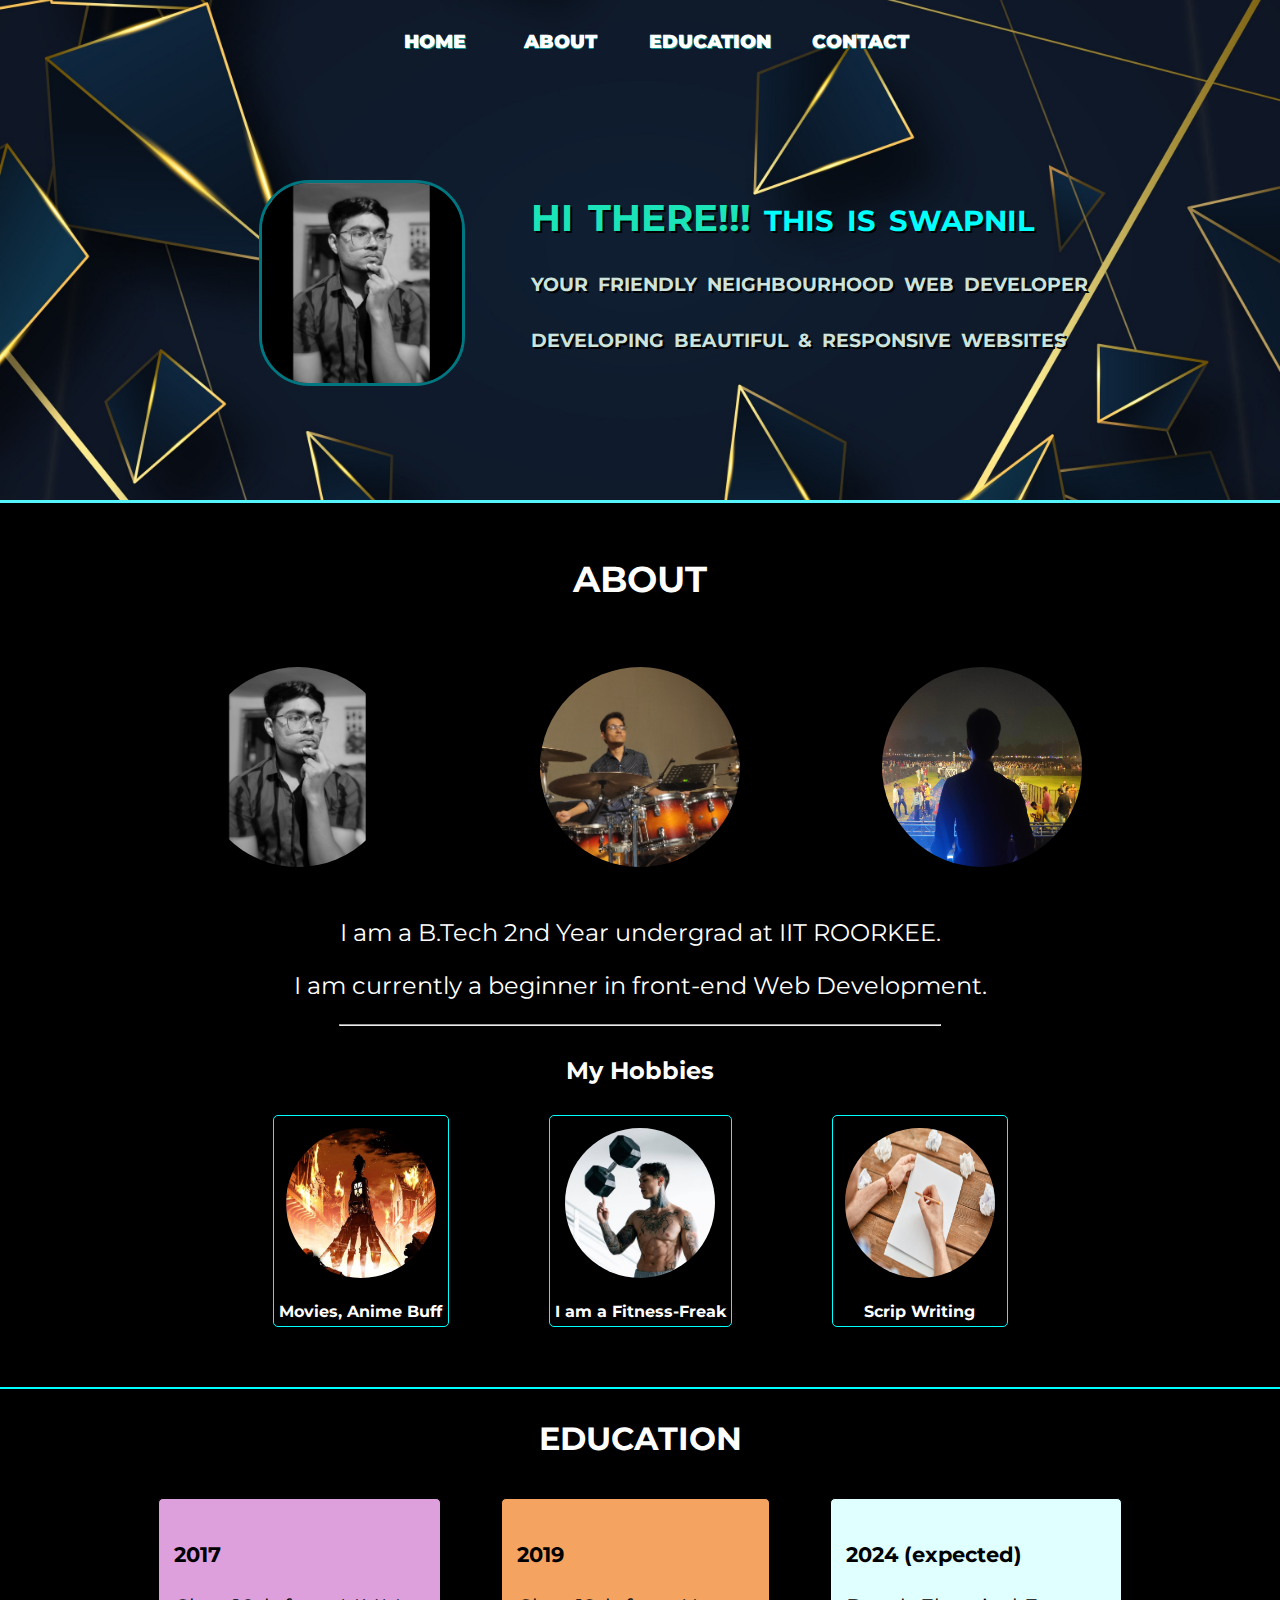
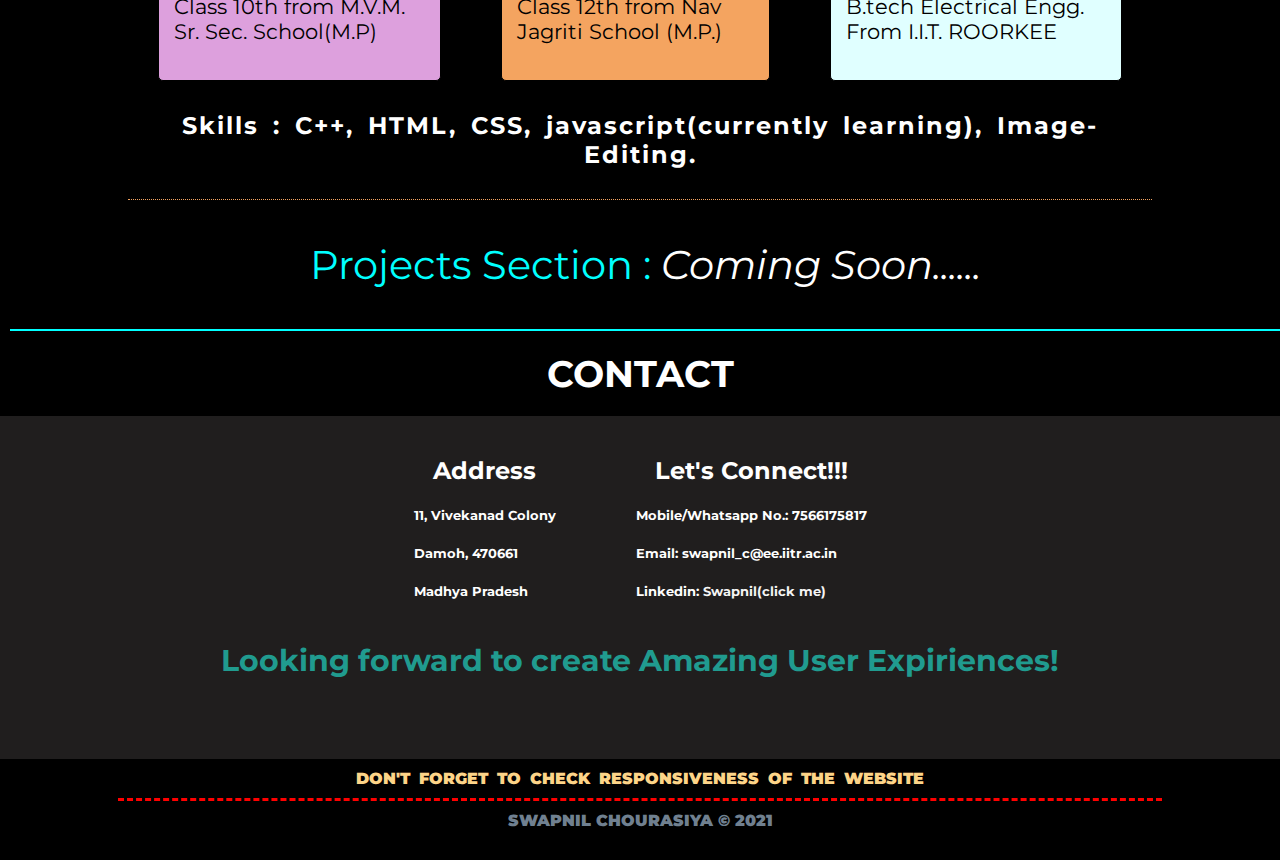
==== index.html @ 42c1636b "Rename Index.html to index.html" ====
<!DOCTYPE html>
<html lang="en">

<head>
    <meta charset="UTF-8">
    <meta http-equiv="X-UA-Compatible" content="IE=edge">
    <meta name="viewport" content="width=device-width, initial-scale=1.0">
    <title>Swapnil Chourasiya | Portfolio</title>
    <link rel="preconnect" href="https://fonts.googleapis.com">
    <link rel="preconnect" href="https://fonts.gstatic.com" crossorigin>
    <link href="https://fonts.googleapis.com/css2?family=Montserrat:ital@1&display=swap" rel="stylesheet">
    <link rel="stylesheet" href="Portfolio.css">
</head>

<body>
    <header>
        <div id="main-header">
            <div class="navbar">
                <ul class="list-items">
                    <li><a href="#home">Home</a></li>
                    <li><a href="#about">About</a></li>
                    <li><a href="#education">Education</a></li>
                    <li><a href="#contact">Contact</a></li>
                </ul>
            </div>
            <div class="hero" id="home">
                <div class="hero-img">
                    <img class="mainpic" src="./Images/img1.jpg" alt="mainPhoto">
                </div>
                <div class="hero-heading">
                    <h3><span>Hi there!!!</span> This is Swapnil</h3>
                    <h5>Your Friendly neighbourhood Web Developer</h5>
                    <h5>Developing Beautiful & Responsive Websites</h5>
                </div>
            </div>
        </div>
    </header>
    <section id="about">
        <h1>ABOUT</h1>
        <div class="about-images">
            <div class="imges1">
                <img src="./Images/img1.jpg" alt="img1">
            </div>
            <div class="img2">
                <img src="./Images/img2.jpg" alt="img2">
            </div>
            <div class="imges3">
                <img src="./Images/img3.jpg" alt="img3">
            </div>
        </div>
        <div>
            <P>I am a B.Tech 2nd Year undergrad at <span>IIT ROORKEE</span>.</P>
            <p>I am currently a beginner in front-end Web Development.</p>
            <hr>
            <h4>My Hobbies</h4>
            <div class="hobbies">
                <div class="boxes">
                    <img src="./Images/animebuff.jpg" alt="animeimg">
                    <h6>Movies, Anime Buff</h6>
                </div>
                <div class="boxes">
                    <img src="./Images/fitnessbuff.jpg" alt="fitnessimg">
                    <h6>I am a <span>Fitness-Freak</span></h6>
                </div>
                <div class="boxes"> 
                    <img src="./Images/scriptfreak.jpg" alt="scriptimg">
                    <h6>Scrip Writing</h6>
                </div>
            </div>
        </div>
    </section>
    <section id="education">

        <h1>EDUCATION</h1>

        <div class="eduprofile">
            <div class="box1">
                <h4>2017</h4>
                <p>Class 10th from M.V.M. Sr. Sec. School(M.P)</p>
            </div>
            <div class="box2">
                <h4>2019</h4>
                <p>Class 12th from Nav Jagriti School (M.P.)</p>
            </div>
            <div class="box3">
                <h4>2024 (expected)</h4>
                <p>B.tech Electrical Engg. From I.I.T. ROORKEE</p>
            </div>
        </div>
        <h2>Skills : C++, HTML, CSS, javascript(currently learning), Image-Editing.</h2>
    </section>
    <section class="minisection">
        <p><span>Projects Section : </span><em>Coming Soon......</em></p>
    </section>

    <section id="contact">
        <h1>CONTACT</h1>
        <div class="allcontact">
            <div class="contact-address">
                <h2>Address</h2>
                <h5>11, Vivekanad Colony</h5>
                <h5>Damoh, 470661</h5>
                <h5>Madhya Pradesh</h5>
            </div>
            <div class="contact-details">
                <h2>Let's Connect!!!</h2>
                <h5>Mobile/Whatsapp No.: 7566175817</h5>
                <h5>Email: swapnil_c@ee.iitr.ac.in</h5>
                <h5>Linkedin: <a href="https://www.linkedin.com/in/swapnil-chourasiya-377103212" target="_blank">Swapnil(click me)</a></h5>
            </div>
        </div>
        <h1 class="ending-quote">Looking forward to create Amazing User Expiriences!</h1>
    </section>
    <footer class="footer-2">Don't Forget To Check Responsiveness Of The Website</footer>
    <footer>Swapnil Chourasiya &copy; 2021</footer>
</body>

</html>
---- Portfolio.css ----
body {
  margin: 0;
  padding: 0;
  -webkit-box-sizing: border-box;
          box-sizing: border-box;
  font-family: 'Montserrat', sans-serif;
  color: white;
  background-color: black;
}

html {
  scroll-behavior: smooth;
}

li {
  list-style: none;
}

img:hover {
  -webkit-transition-duration: 0.15s;
          transition-duration: 0.15s;
  -webkit-transform-style: ease-in-out;
          transform-style: ease-in-out;
  -webkit-transform: scale(1.05);
          transform: scale(1.05);
}

.navbar {
  width: 80%;
  margin: auto;
  padding: 10px 30px;
  height: 70px;
}

.navbar .list-items {
  font-weight: bold;
  text-transform: uppercase;
  display: -ms-grid;
  display: grid;
  font-size: 1.2em;
  -ms-grid-columns: 100px 150px 150px 150px;
      grid-template-columns: 100px 150px 150px 150px;
  -webkit-box-pack: center;
      -ms-flex-pack: center;
          justify-content: center;
  text-align: center;
}

.navbar a {
  -webkit-transition-property: all;
  transition-property: all;
  -webkit-transition-duration: 0.2s;
          transition-duration: 0.2s;
  text-decoration: none;
  font-weight: 900;
  color: white;
  text-shadow: 0.5px 0.5px #0f8f8f;
}

.navbar a:hover {
  color: #c7bdbd;
  cursor: pointer;
  font-size: 1.25em;
}

#main-header {
  background: url(./Images/bg3.jpg) no-repeat center center/cover;
  overflow: hidden;
  height: 500px;
  width: 100vw;
  z-index: -2;
  border-bottom: 3px solid #54f4fa;
}

.hero {
  position: relative;
  display: -webkit-box;
  display: -ms-flexbox;
  display: flex;
  -webkit-box-pack: center;
      -ms-flex-pack: center;
          justify-content: center;
  margin-top: 90px;
}

.hero .mainpic {
  margin: 0px 36px;
  width: 200px;
  height: 200px;
  border: 3px solid #007780;
  border-radius: 50px;
}

.hero div {
  text-transform: uppercase;
  word-spacing: 5px;
  text-shadow: 2px 2px black;
  margin-left: 30px;
}

.hero h3 {
  font-size: 1.8em;
  font-weight: bold;
  color: cyan;
  margin-top: 15px;
  margin-bottom: 5px;
}

.hero h3 span {
  font-size: 1.3em;
  color: #1be4b8;
}

.hero h5 {
  font-size: 1.2em;
  color: #cce2dd;
  margin-bottom: 7px;
}

.hero p {
  font-size: 1.2em;
  color: #cce2dd;
}

#about {
  padding: 30px;
  padding-bottom: 60px;
  background-color: black;
  text-align: center;
  position: relative;
  display: -webkit-box;
  display: -ms-flexbox;
  display: flex;
  -webkit-box-orient: vertical;
  -webkit-box-direction: normal;
      -ms-flex-direction: column;
          flex-direction: column;
  font-size: 1.5em;
  border-bottom: 2px solid cyan;
}

#about hr {
  margin-top: 10px;
  width: 600px;
}

#about h1 {
  margin-bottom: 45px;
  font-size: 1.5em;
  font-weight: 670;
}

#about .about-images {
  display: -webkit-box;
  display: -ms-flexbox;
  display: flex;
  -webkit-box-pack: center;
      -ms-flex-pack: center;
          justify-content: center;
}

#about .about-images img {
  width: 200px;
  height: 200px;
  margin: 20px 70px;
  border: 1px solid black;
  border-radius: 100%;
}

#about h4 {
  margin: 30px 0px;
}

#about .hobbies {
  display: -webkit-box;
  display: -ms-flexbox;
  display: flex;
  -webkit-box-pack: center;
      -ms-flex-pack: center;
          justify-content: center;
}

#about .hobbies div {
  border: 1px solid cyan;
  border-radius: 5px;
  display: inline-block;
  margin: 0px 50px;
  text-align: center;
}

#about .hobbies div h6 {
  font-weight: bold;
  margin: 5px;
}

#about .hobbies img {
  border: 2px solid black;
  border-radius: 60%;
  width: 150px;
  height: 150px;
  margin: 10px;
}

#education {
  background-color: black;
  width: 80%;
  margin: auto;
  padding-bottom: 10px;
  border-bottom: 0.5px dotted sandybrown;
}

#education h1 {
  text-align: center;
  margin: 30px;
  font-size: 2em;
}

#education .eduprofile {
  display: -webkit-box;
  display: -ms-flexbox;
  display: flex;
  -webkit-box-pack: center;
      -ms-flex-pack: center;
          justify-content: center;
}

#education .eduprofile div {
  font-size: 1.3em;
  border: 1px solid black;
  border-radius: 5px;
  margin: 10px 30px;
}

#education .eduprofile .box1 {
  padding: 15px;
  background-color: plum;
  color: black;
}

#education .eduprofile .box1:hover {
  -webkit-transform: scale(1.037);
          transform: scale(1.037);
  -webkit-transition-duration: 0.17s;
          transition-duration: 0.17s;
}

#education .eduprofile .box2 {
  padding: 15px;
  background-color: sandybrown;
  color: black;
}

#education .eduprofile .box2:hover {
  -webkit-transform: scale(1.037);
          transform: scale(1.037);
  -webkit-transition-duration: 0.17s;
          transition-duration: 0.17s;
}

#education .eduprofile .box3 {
  padding: 15px;
  background-color: lightcyan;
  color: black;
}

#education .eduprofile .box3:hover {
  -webkit-transform: scale(1.037);
          transform: scale(1.037);
  -webkit-transition-duration: 0.17s;
          transition-duration: 0.17s;
}

#education h2 {
  text-align: center;
  word-spacing: 5px;
  letter-spacing: 2px;
}

.minisection {
  margin: 20px 0px 0px 10px;
  text-align: center;
  font-size: 2.5em;
  border-bottom: 2px solid cyan;
}

.minisection span {
  color: cyan;
}

#contact {
  text-align: center;
  background-color: #201e1e;
  padding-bottom: 30px;
}

#contact h1 {
  margin: 20px 0px;
  padding-bottom: 20px;
  text-align: center;
  background-color: black;
  font-size: 2.3em;
}

#contact .allcontact {
  margin-top: 20px;
  display: -webkit-box;
  display: -ms-flexbox;
  display: flex;
  -webkit-box-pack: center;
      -ms-flex-pack: center;
          justify-content: center;
}

#contact .contact-address {
  padding-right: 40px;
}

#contact .contact-details {
  padding-left: 40px;
}

#contact h5 {
  text-align: left;
}

#contact h5 a {
  -webkit-transition-duration: 0.2s;
          transition-duration: 0.2s;
  text-decoration: none;
  color: whitesmoke;
}

#contact h5 a:hover {
  color: burlywood;
  -webkit-transform: scale(1);
          transform: scale(1);
}

#contact .ending-quote {
  text-align: center;
  font-size: 1.9em;
  font-weight: bold;
  background-color: #201e1e;
  color: #209b8f;
  padding-bottom: 30px;
}

.footer-2 {
  padding: 10px;
  border-bottom: 3px dashed red;
  width: 80%;
  margin: auto;
  word-spacing: 4px;
  color: #fdd488;
  font-size: 1em;
  font-weight: 600px;
}

footer {
  margin: 10px 0px 30px 0px;
  text-align: center;
  text-transform: uppercase;
  color: slategrey;
  font-weight: 900;
}

@media only screen and (max-width: 1150px) {
  img {
    height: 100px;
    width: 100px;
  }
  .navbar {
    width: 500px;
    margin: auto;
  }
  .hero {
    font-size: 0.8em;
    -webkit-box-sizing: border-box;
            box-sizing: border-box;
    margin: auto;
    -webkit-box-orient: vertical;
    -webkit-box-direction: normal;
        -ms-flex-direction: column;
            flex-direction: column;
    -webkit-box-align: center;
        -ms-flex-align: center;
            align-items: center;
  }
  #about .about-images .imges1, #about .about-images .imges3 {
    display: none;
  }
  #about .about-images .img2 img {
    border: 2px solid cyan;
    border-radius: 20px;
    padding: 20px;
  }
  #about .hobbies {
    -webkit-box-orient: vertical;
    -webkit-box-direction: normal;
        -ms-flex-direction: column;
            flex-direction: column;
    -webkit-box-align: center;
        -ms-flex-align: center;
            align-items: center;
  }
  #about .hobbies div {
    width: 50%;
    padding: 20px;
    border: none;
  }
  #education {
    width: 100%;
    border-bottom: 2px solid cyan;
  }
  .eduprofile {
    -webkit-box-orient: vertical;
    -webkit-box-direction: normal;
        -ms-flex-direction: column;
            flex-direction: column;
  }
  .minisection {
    display: none;
  }
  #contact .allcontact {
    -webkit-box-orient: vertical;
    -webkit-box-direction: normal;
        -ms-flex-direction: column;
            flex-direction: column;
    -webkit-box-align: center;
        -ms-flex-align: center;
            align-items: center;
  }
  #contact h2 {
    text-align: left;
  }
  #contact .ending-quote {
    font-size: 1.1em;
    margin: none;
  }
  .contact-details {
    padding: none;
    margin: 0;
    text-align: center;
  }
  .contact-address {
    padding: none;
    text-align: center;
  }
}

@media only screen and (max-width: 600px) {
  hr {
    display: none;
  }
  #main-header {
    height: 350px;
  }
  #main-header .navbar ul li {
    font-size: 0.6em;
  }
  #main-header .list-items {
    -ms-grid-columns: 35px 35px 70px 35px;
        grid-template-columns: 35px 35px 70px 35px;
    grid-gap: 20px;
    width: 200px;
  }
  #main-header .mainpic {
    display: none;
  }
  #main-header .hero {
    text-align: center;
  }
  #main-header .hero div {
    margin: 0;
  }
  #main-header .hero span {
    display: block;
  }
  #about .about-images .imges1 {
    display: inline;
    border-radius: 20px;
  }
  #about .about-images .imges1 img {
    border: 2px solid cyan;
    border-radius: 30px;
    padding: 20px 0px;
  }
  #about .about-images .img2, #about .about-images .imges3 {
    display: none;
  }
  #education h2 {
    padding: 10px;
    font-size: 1em;
  }
}
/*# sourceMappingURL=Portfolio.css.map */
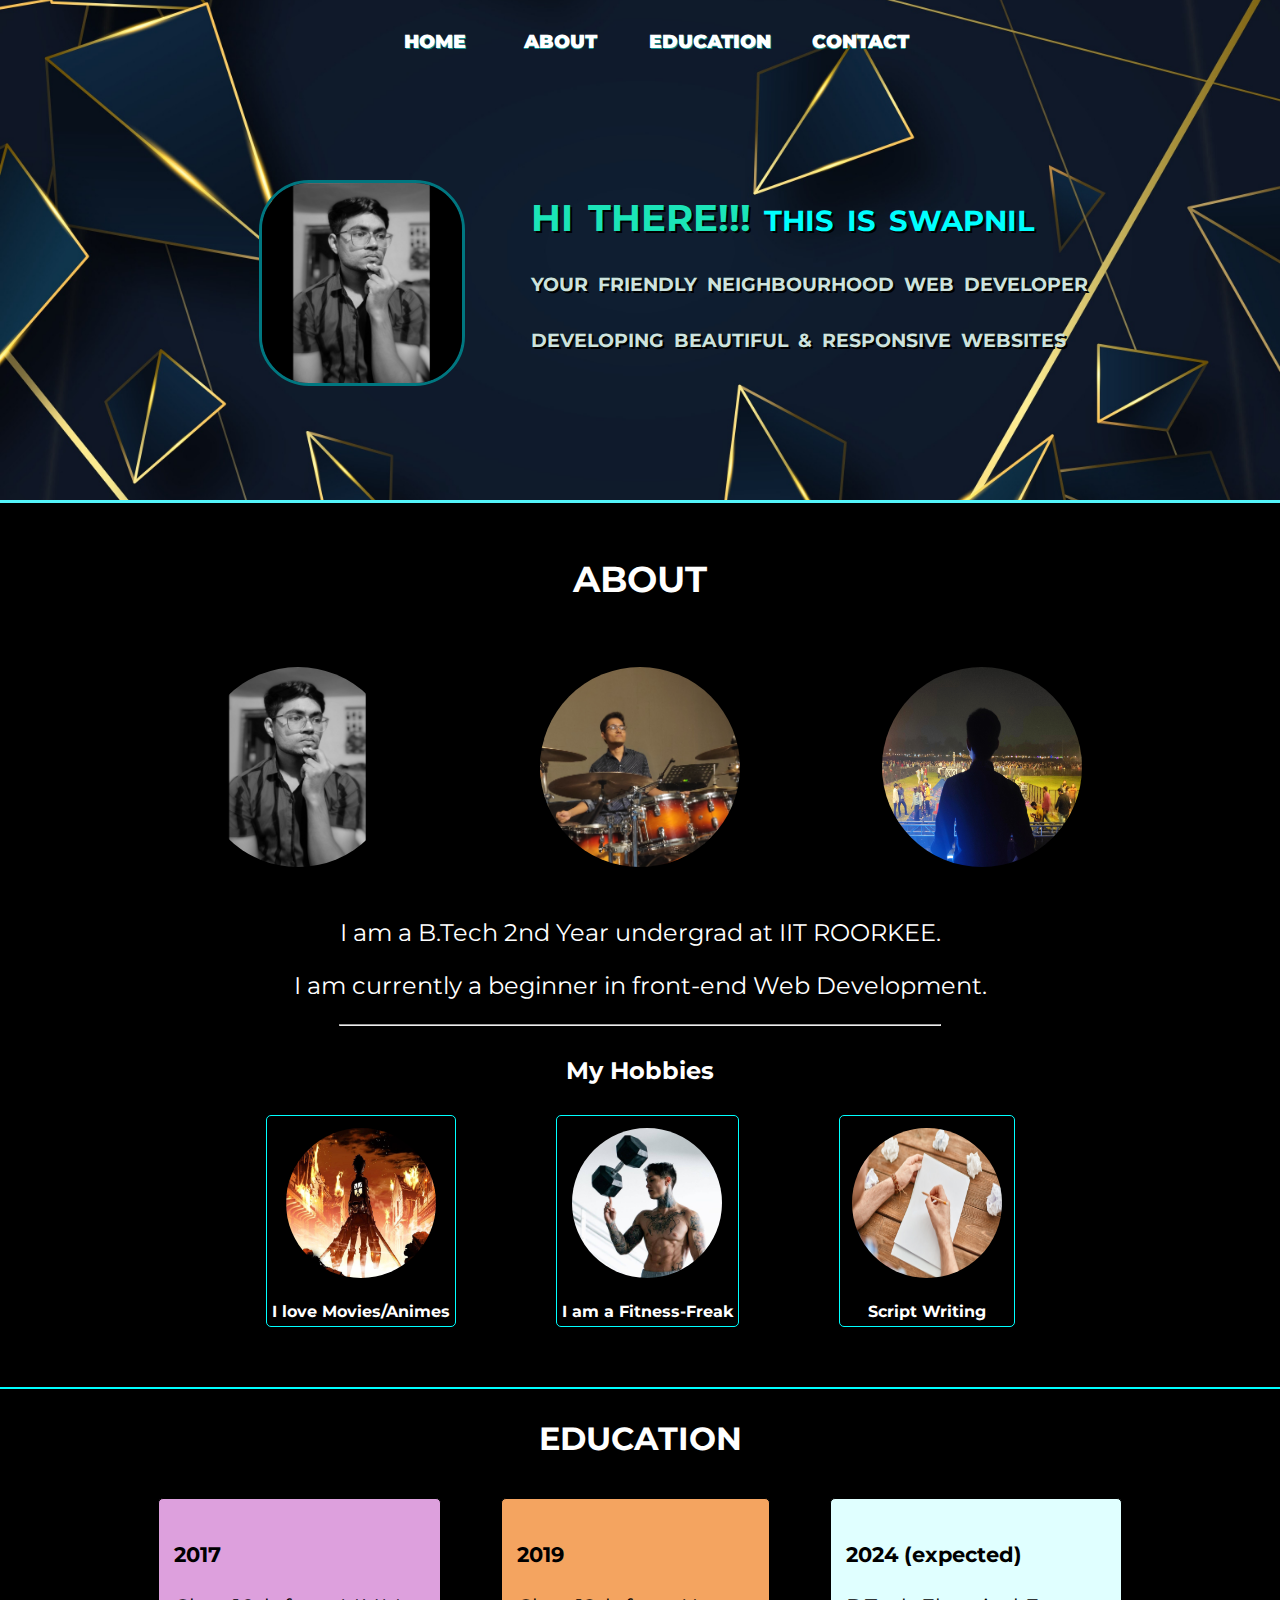
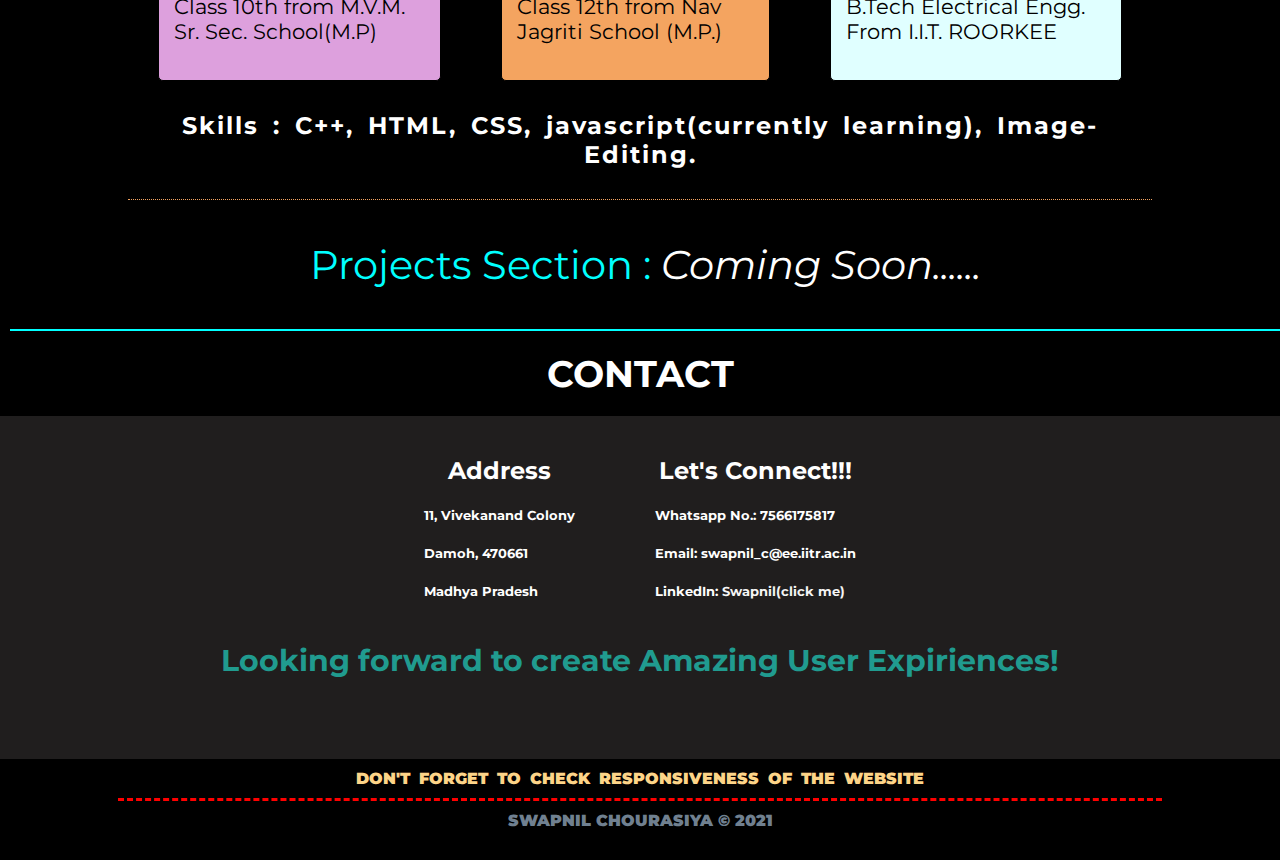
==== commit e93bc55a: "Update index.html" ====
--- a/index.html
+++ b/index.html
@@ -56,7 +56,7 @@
             <div class="hobbies">
                 <div class="boxes">
                     <img src="./Images/animebuff.jpg" alt="animeimg">
-                    <h6>Movies, Anime Buff</h6>
+                    <h6>I love Movies/Animes </h6>
                 </div>
                 <div class="boxes">
                     <img src="./Images/fitnessbuff.jpg" alt="fitnessimg">
@@ -64,7 +64,7 @@
                 </div>
                 <div class="boxes"> 
                     <img src="./Images/scriptfreak.jpg" alt="scriptimg">
-                    <h6>Scrip Writing</h6>
+                    <h6>Script Writing</h6>
                 </div>
             </div>
         </div>
@@ -84,7 +84,7 @@
             </div>
             <div class="box3">
                 <h4>2024 (expected)</h4>
-                <p>B.tech Electrical Engg. From I.I.T. ROORKEE</p>
+                <p>B.Tech Electrical Engg. From I.I.T. ROORKEE</p>
             </div>
         </div>
         <h2>Skills : C++, HTML, CSS, javascript(currently learning), Image-Editing.</h2>
@@ -98,15 +98,15 @@
         <div class="allcontact">
             <div class="contact-address">
                 <h2>Address</h2>
-                <h5>11, Vivekanad Colony</h5>
+                <h5>11, Vivekanand Colony</h5>
                 <h5>Damoh, 470661</h5>
                 <h5>Madhya Pradesh</h5>
             </div>
             <div class="contact-details">
                 <h2>Let's Connect!!!</h2>
-                <h5>Mobile/Whatsapp No.: 7566175817</h5>
+                <h5>Whatsapp No.: 7566175817</h5>
                 <h5>Email: swapnil_c@ee.iitr.ac.in</h5>
-                <h5>Linkedin: <a href="https://www.linkedin.com/in/swapnil-chourasiya-377103212" target="_blank">Swapnil(click me)</a></h5>
+                <h5>LinkedIn: <a href="https://www.linkedin.com/in/swapnil-chourasiya-377103212" target="_blank">Swapnil(click me)</a></h5>
             </div>
         </div>
         <h1 class="ending-quote">Looking forward to create Amazing User Expiriences!</h1>
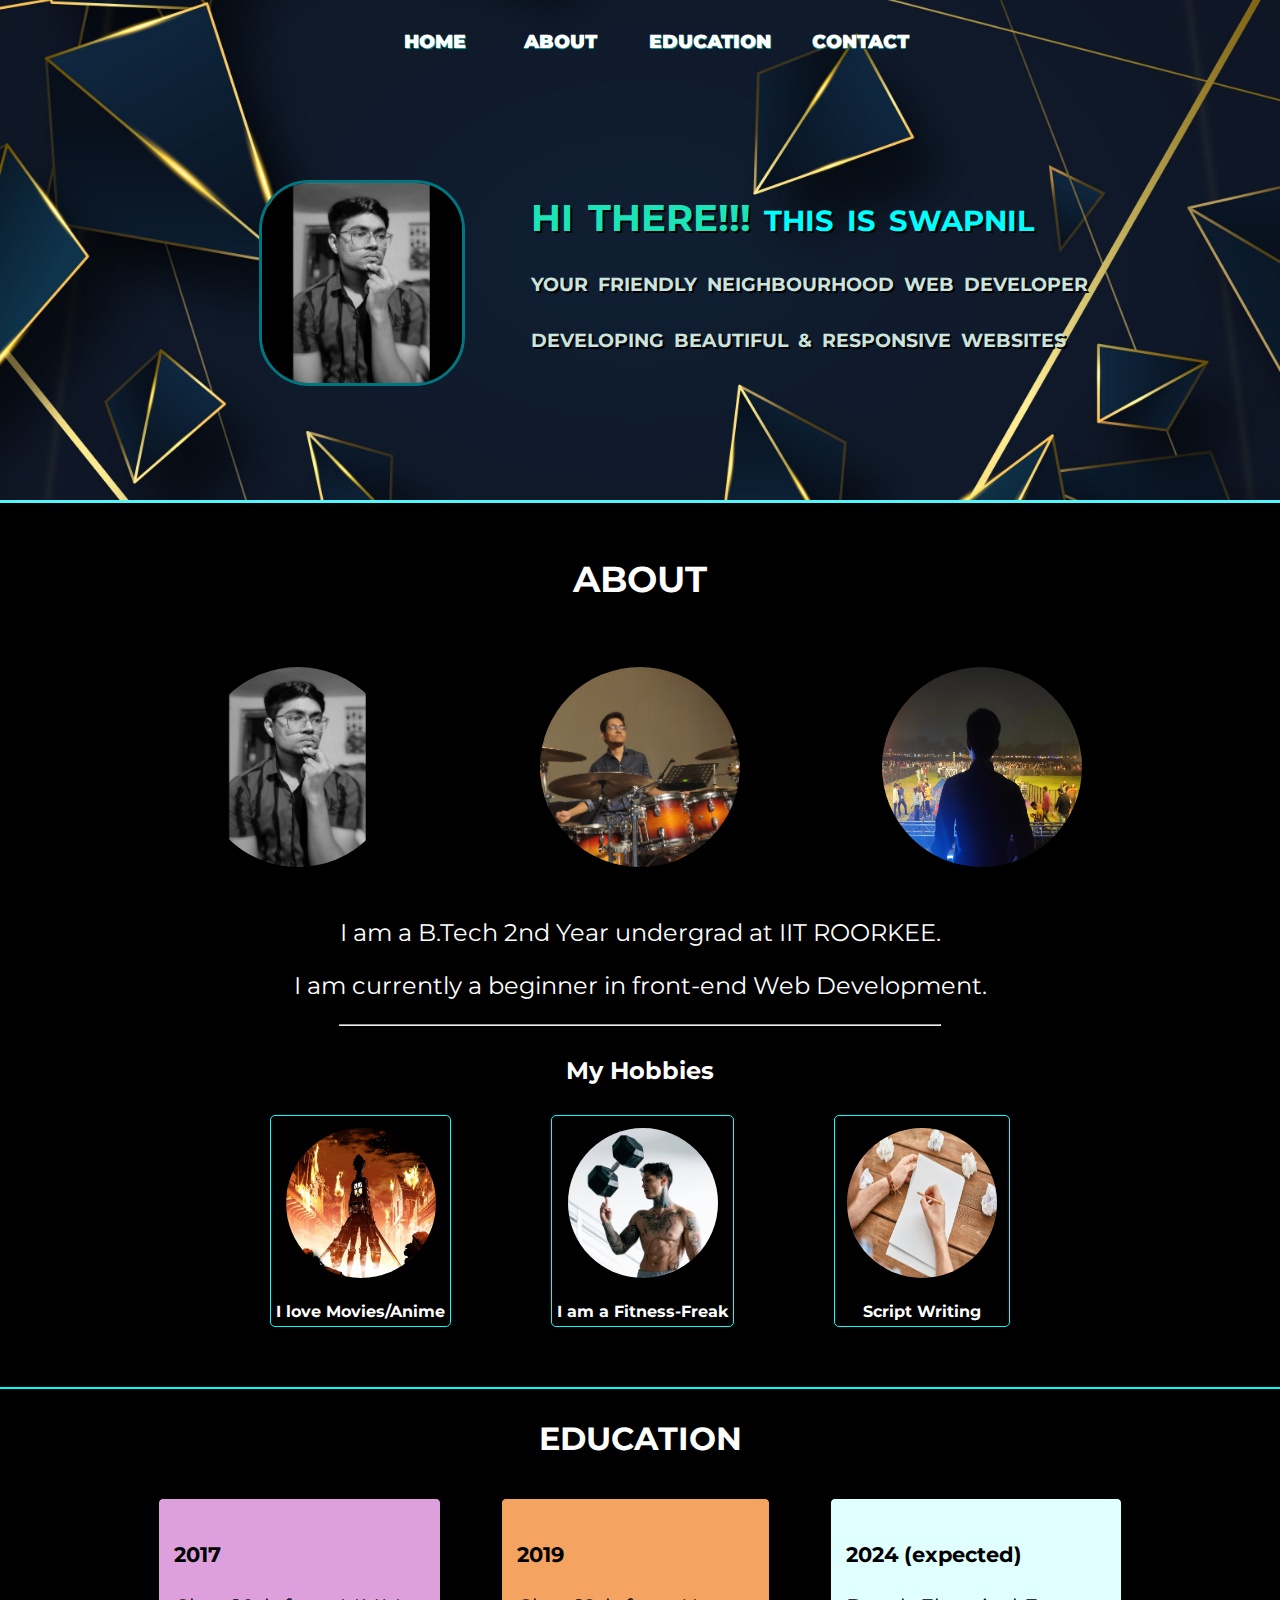
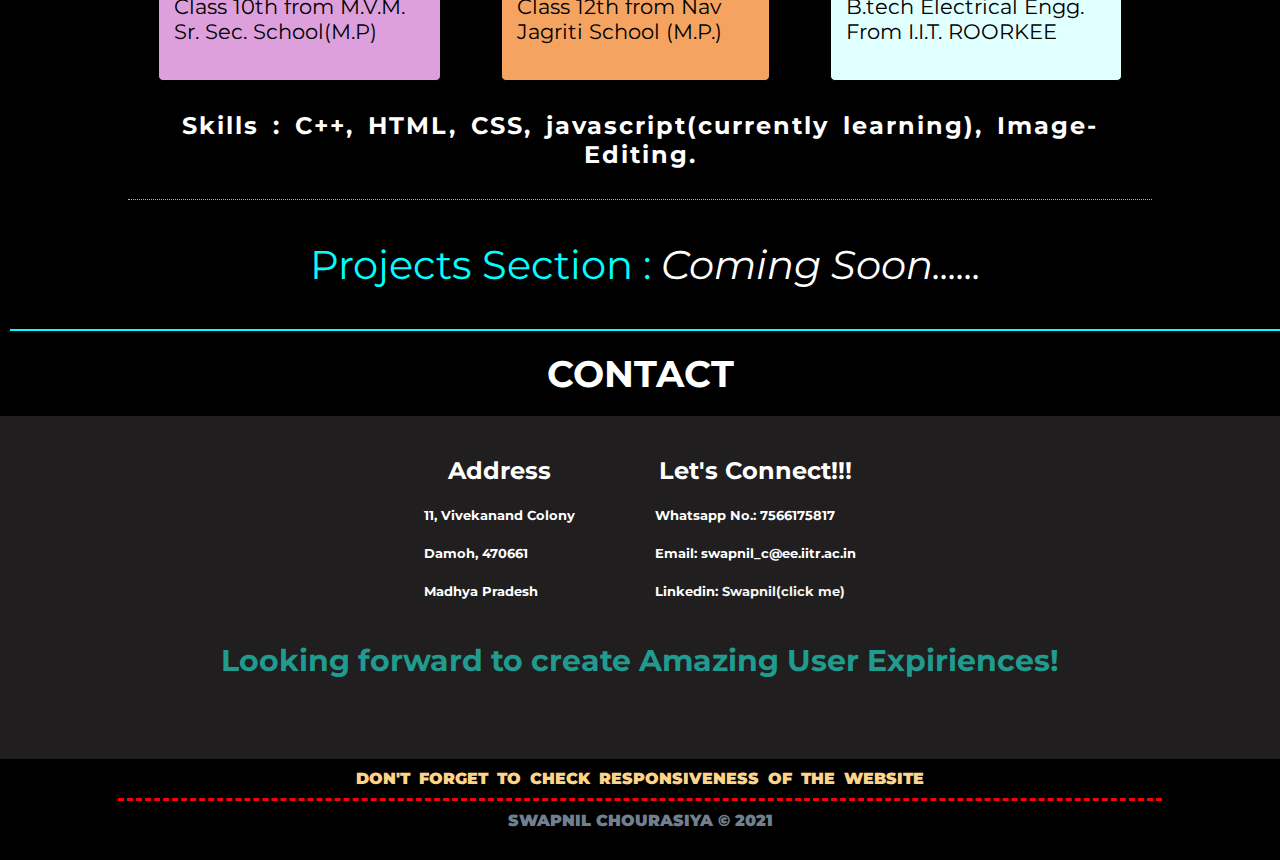
==== commit a356ab61: "Rename .html to index.html" ====
--- a/index.html
+++ b/index.html
@@ -56,7 +56,7 @@
             <div class="hobbies">
                 <div class="boxes">
                     <img src="./Images/animebuff.jpg" alt="animeimg">
-                    <h6>I love Movies/Animes </h6>
+                    <h6>I love Movies/Anime</h6>
                 </div>
                 <div class="boxes">
                     <img src="./Images/fitnessbuff.jpg" alt="fitnessimg">
@@ -84,7 +84,7 @@
             </div>
             <div class="box3">
                 <h4>2024 (expected)</h4>
-                <p>B.Tech Electrical Engg. From I.I.T. ROORKEE</p>
+                <p>B.tech Electrical Engg. From I.I.T. ROORKEE</p>
             </div>
         </div>
         <h2>Skills : C++, HTML, CSS, javascript(currently learning), Image-Editing.</h2>
@@ -106,7 +106,7 @@
                 <h2>Let's Connect!!!</h2>
                 <h5>Whatsapp No.: 7566175817</h5>
                 <h5>Email: swapnil_c@ee.iitr.ac.in</h5>
-                <h5>LinkedIn: <a href="https://www.linkedin.com/in/swapnil-chourasiya-377103212" target="_blank">Swapnil(click me)</a></h5>
+                <h5>Linkedin: <a href="https://www.linkedin.com/in/swapnil-chourasiya-377103212" target="_blank">Swapnil(click me)</a></h5>
             </div>
         </div>
         <h1 class="ending-quote">Looking forward to create Amazing User Expiriences!</h1>
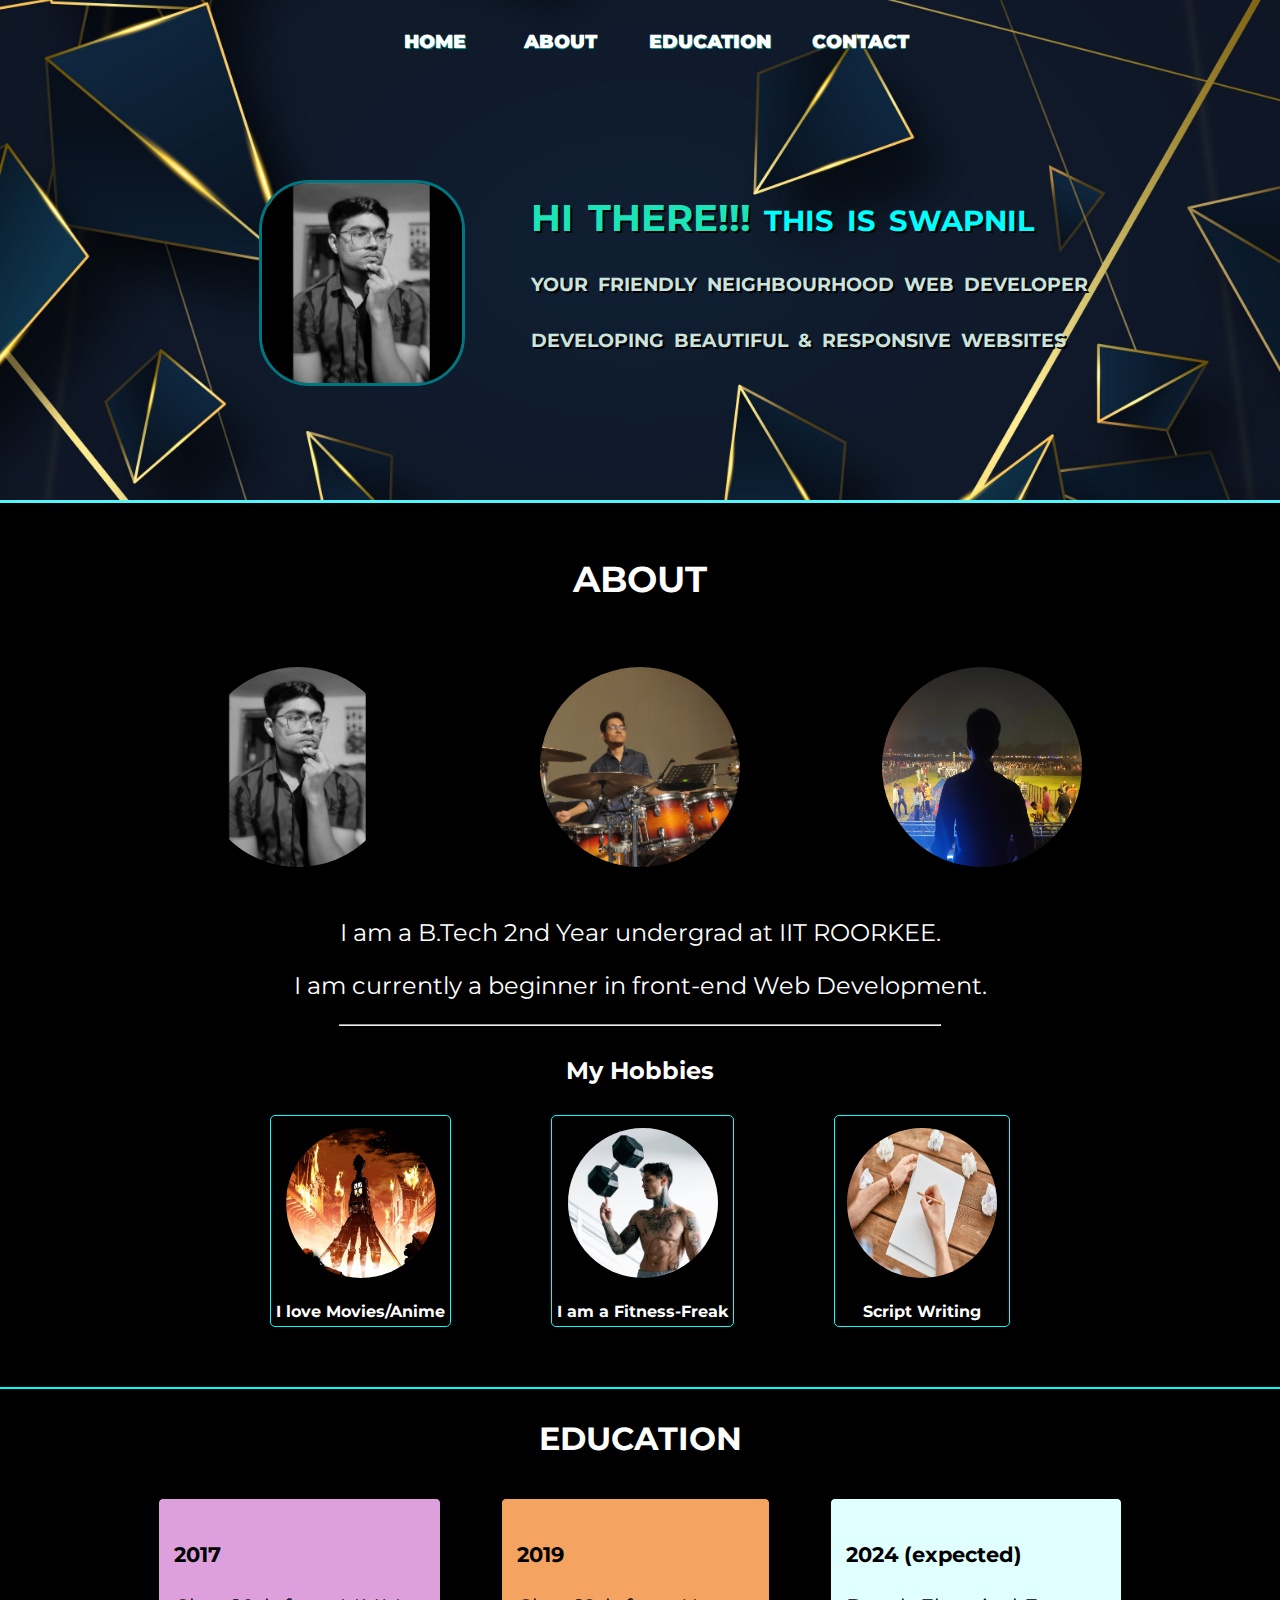
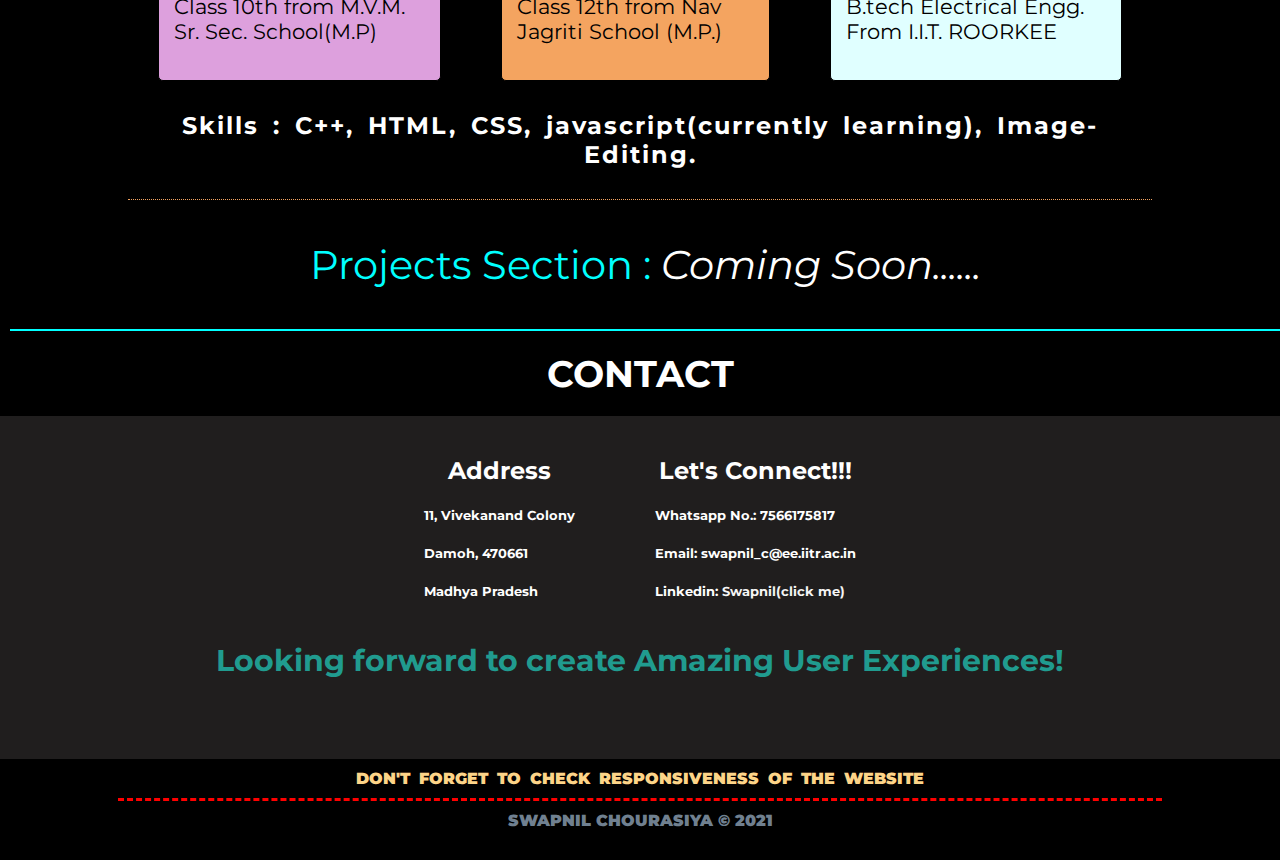
==== commit edb1c48b: "Update index.html" ====
--- a/index.html
+++ b/index.html
@@ -109,7 +109,7 @@
                 <h5>Linkedin: <a href="https://www.linkedin.com/in/swapnil-chourasiya-377103212" target="_blank">Swapnil(click me)</a></h5>
             </div>
         </div>
-        <h1 class="ending-quote">Looking forward to create Amazing User Expiriences!</h1>
+        <h1 class="ending-quote">Looking forward to create Amazing User Experiences!</h1>
     </section>
     <footer class="footer-2">Don't Forget To Check Responsiveness Of The Website</footer>
     <footer>Swapnil Chourasiya &copy; 2021</footer>
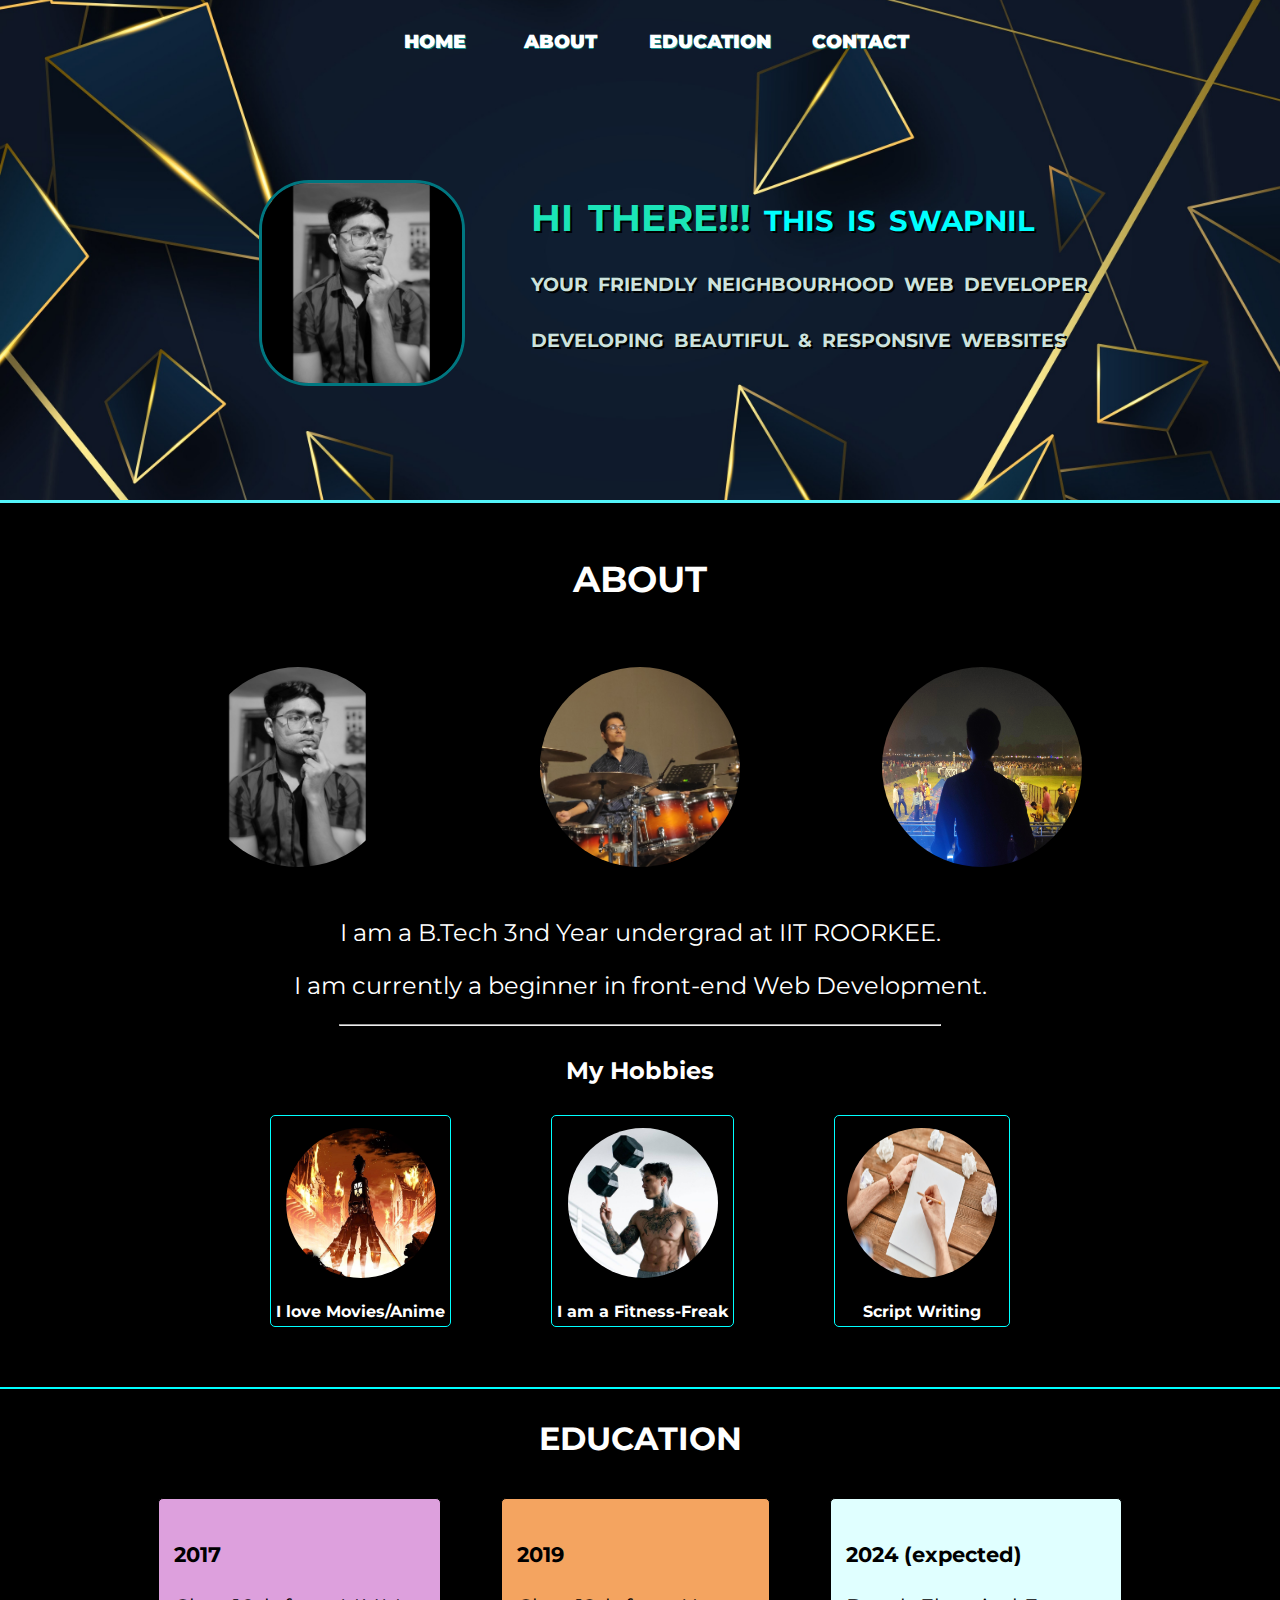
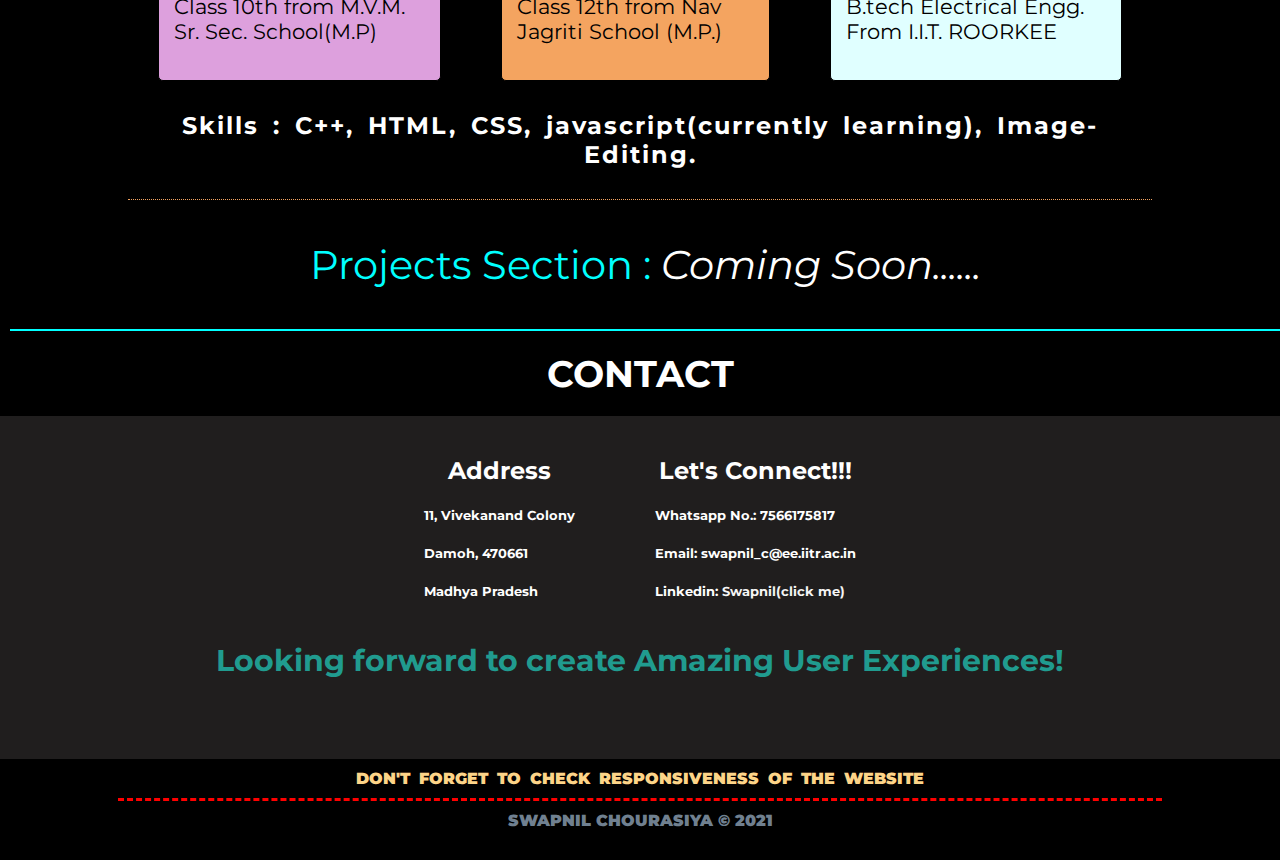
==== commit 5b012d2d: "Update index.html" ====
--- a/index.html
+++ b/index.html
@@ -49,7 +49,7 @@
             </div>
         </div>
         <div>
-            <P>I am a B.Tech 2nd Year undergrad at <span>IIT ROORKEE</span>.</P>
+            <P>I am a B.Tech 3nd Year undergrad at <span>IIT ROORKEE</span>.</P>
             <p>I am currently a beginner in front-end Web Development.</p>
             <hr>
             <h4>My Hobbies</h4>
